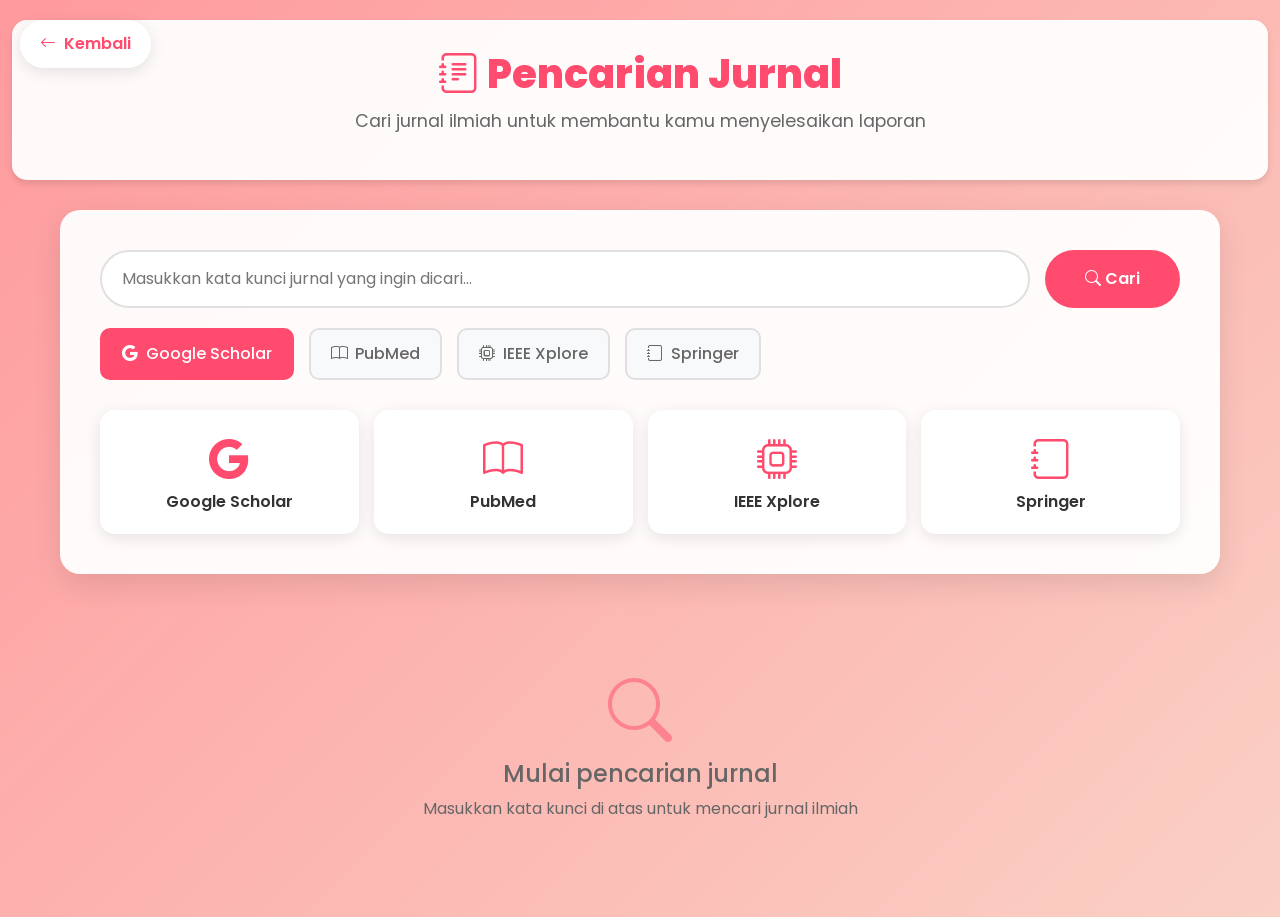
==== journal.html @ b9f50eec "Initial Commit" ====
<!DOCTYPE html>
<html lang="id">
<head>
    <meta charset="UTF-8">
    <meta name="viewport" content="width=device-width, initial-scale=1.0">
    <title>Pencarian Jurnal - Leaa ❤️</title>
    <link rel="icon" href="icon.png">
    <link href="https://cdn.jsdelivr.net/npm/bootstrap@5.3.0/dist/css/bootstrap.min.css" rel="stylesheet">
    <link rel="stylesheet" href="https://cdn.jsdelivr.net/npm/bootstrap-icons@1.11.0/font/bootstrap-icons.css">
    <style>
        @import url('https://fonts.googleapis.com/css2?family=Poppins:wght@300;400;600;700;800&display=swap');

        * {
            margin: 0;
            padding: 0;
            box-sizing: border-box;
        }

        body {
            font-family: 'Poppins', sans-serif;
            background: linear-gradient(135deg, #ff9a9e 0%, #fad0c4 100%);
            min-height: 100vh;
            padding: 20px 0;
        }

        /* Header */
        .header-section {
            background: rgba(255, 255, 255, 0.95);
            border-radius: 15px;
            box-shadow: 0 4px 6px rgba(0, 0, 0, 0.1);
            margin-bottom: 30px;
            padding: 30px;
            text-align: center;
        }

        .header-section h1 {
            color: #ff4b6e;
            font-weight: 800;
            font-size: 2.5rem;
            margin-bottom: 10px;
        }

        .header-section p {
            color: #666;
            font-size: 1.1rem;
        }

        /* Back Button */
        .back-btn {
            position: fixed;
            top: 20px;
            left: 20px;
            background: rgba(255, 255, 255, 0.95);
            color: #ff4b6e;
            border: none;
            border-radius: 50px;
            padding: 12px 20px;
            font-weight: 600;
            box-shadow: 0 4px 15px rgba(0, 0, 0, 0.1);
            transition: all 0.3s ease;
            z-index: 1000;
            text-decoration: none;
            display: inline-flex;
            align-items: center;
            gap: 8px;
        }

        .back-btn:hover {
            background: #ff4b6e;
            color: white;
            transform: translateY(-2px);
            box-shadow: 0 6px 20px rgba(255, 75, 110, 0.3);
        }

        /* Search Container */
        .search-container {
            max-width: 1200px;
            margin: 0 auto;
            padding: 0 20px;
        }

        .search-card {
            background: rgba(255, 255, 255, 0.95);
            border-radius: 20px;
            padding: 40px;
            box-shadow: 0 10px 30px rgba(0, 0, 0, 0.1);
            margin-bottom: 30px;
        }

        .search-form {
            display: flex;
            gap: 15px;
            margin-bottom: 20px;
        }

        .search-input {
            flex: 1;
            padding: 15px 20px;
            border: 2px solid #e0e0e0;
            border-radius: 50px;
            font-size: 1rem;
            transition: all 0.3s ease;
        }

        .search-input:focus {
            outline: none;
            border-color: #ff4b6e;
            box-shadow: 0 0 0 0.2rem rgba(255, 75, 110, 0.25);
        }

        .search-btn {
            background: #ff4b6e;
            color: white;
            border: none;
            border-radius: 50px;
            padding: 15px 40px;
            font-weight: 600;
            font-size: 1rem;
            cursor: pointer;
            transition: all 0.3s ease;
            white-space: nowrap;
        }

        .search-btn:hover {
            background: #ff3356;
            transform: translateY(-2px);
            box-shadow: 0 5px 15px rgba(255, 75, 110, 0.4);
        }

        /* Database Selection */
        .database-selection {
            display: flex;
            gap: 15px;
            flex-wrap: wrap;
            margin-bottom: 20px;
        }

        .database-btn {
            background: #f8f9fa;
            border: 2px solid #e0e0e0;
            border-radius: 10px;
            padding: 12px 20px;
            cursor: pointer;
            transition: all 0.3s ease;
            font-weight: 500;
            color: #666;
            display: flex;
            align-items: center;
            gap: 8px;
        }

        .database-btn:hover {
            border-color: #ff4b6e;
            color: #ff4b6e;
            background: rgba(255, 75, 110, 0.1);
        }

        .database-btn.active {
            background: #ff4b6e;
            color: white;
            border-color: #ff4b6e;
        }

        /* Results Container */
        .results-container {
            max-width: 1200px;
            margin: 0 auto;
            padding: 0 20px;
        }

        .result-card {
            background: rgba(255, 255, 255, 0.95);
            border-radius: 15px;
            padding: 25px;
            margin-bottom: 20px;
            box-shadow: 0 4px 15px rgba(0, 0, 0, 0.1);
            transition: all 0.3s ease;
        }

        .result-card:hover {
            transform: translateY(-5px);
            box-shadow: 0 8px 25px rgba(255, 75, 110, 0.2);
        }

        .result-title {
            color: #ff4b6e;
            font-size: 1.3rem;
            font-weight: 700;
            margin-bottom: 10px;
        }

        .result-title a {
            color: #ff4b6e;
            text-decoration: none;
            transition: color 0.3s ease;
        }

        .result-title a:hover {
            color: #ff3356;
            text-decoration: underline;
        }

        .result-authors {
            color: #666;
            font-size: 0.95rem;
            margin-bottom: 8px;
        }

        .result-abstract {
            color: #555;
            font-size: 0.9rem;
            line-height: 1.6;
            margin-bottom: 15px;
        }

        .result-meta {
            display: flex;
            gap: 15px;
            flex-wrap: wrap;
            font-size: 0.85rem;
            color: #888;
        }

        .result-meta span {
            display: flex;
            align-items: center;
            gap: 5px;
        }

        .no-results {
            text-align: center;
            padding: 60px 20px;
            color: #666;
        }

        .no-results i {
            font-size: 4rem;
            color: #ff4b6e;
            margin-bottom: 20px;
            opacity: 0.5;
        }

        .loading {
            text-align: center;
            padding: 40px;
            color: #ff4b6e;
        }

        .loading i {
            font-size: 3rem;
            animation: spin 1s linear infinite;
        }

        @keyframes spin {
            from { transform: rotate(0deg); }
            to { transform: rotate(360deg); }
        }

        /* Quick Links */
        .quick-links {
            display: grid;
            grid-template-columns: repeat(auto-fit, minmax(200px, 1fr));
            gap: 15px;
            margin-top: 30px;
        }

        .quick-link-card {
            background: rgba(255, 255, 255, 0.95);
            border-radius: 15px;
            padding: 20px;
            text-align: center;
            box-shadow: 0 4px 15px rgba(0, 0, 0, 0.1);
            transition: all 0.3s ease;
            cursor: pointer;
            text-decoration: none;
            color: inherit;
        }

        .quick-link-card:hover {
            transform: translateY(-5px);
            box-shadow: 0 8px 25px rgba(255, 75, 110, 0.2);
        }

        .quick-link-icon {
            font-size: 2.5rem;
            color: #ff4b6e;
            margin-bottom: 10px;
        }

        .quick-link-title {
            font-weight: 600;
            color: #333;
            font-size: 1rem;
        }

        /* Responsive */
        @media (max-width: 768px) {
            .header-section h1 {
                font-size: 2rem;
            }

            .search-form {
                flex-direction: column;
            }

            .search-btn {
                width: 100%;
            }

            .back-btn {
                top: 10px;
                left: 10px;
                padding: 10px 15px;
                font-size: 0.9rem;
            }
        }
    </style>
</head>
<body>
    <!-- Back Button -->
    <a href="index.html" class="back-btn">
        <i class="bi bi-arrow-left"></i> Kembali
    </a>

    <!-- Header -->
    <div class="container-fluid">
        <div class="header-section">
            <h1><i class="bi bi-journal-text"></i> Pencarian Jurnal</h1>
            <p>Cari jurnal ilmiah untuk membantu kamu menyelesaikan laporan</p>
        </div>
    </div>

    <!-- Search Container -->
    <div class="search-container">
        <div class="search-card">
            <form class="search-form" id="searchForm" onsubmit="handleSearch(event)">
                <input 
                    type="text" 
                    class="search-input" 
                    id="searchInput" 
                    placeholder="Masukkan kata kunci jurnal yang ingin dicari..."
                    required
                >
                <button type="submit" class="search-btn">
                    <i class="bi bi-search"></i> Cari
                </button>
            </form>

            <div class="database-selection">
                <button class="database-btn active" data-db="scholar" onclick="selectDatabase('scholar')">
                    <i class="bi bi-google"></i> Google Scholar
                </button>
                <button class="database-btn" data-db="pubmed" onclick="selectDatabase('pubmed')">
                    <i class="bi bi-book"></i> PubMed
                </button>
                <button class="database-btn" data-db="ieee" onclick="selectDatabase('ieee')">
                    <i class="bi bi-cpu"></i> IEEE Xplore
                </button>
                <button class="database-btn" data-db="springer" onclick="selectDatabase('springer')">
                    <i class="bi bi-journal"></i> Springer
                </button>
            </div>

            <div class="quick-links">
                <a href="https://scholar.google.com" target="_blank" class="quick-link-card">
                    <i class="bi bi-google quick-link-icon"></i>
                    <div class="quick-link-title">Google Scholar</div>
                </a>
                <a href="https://pubmed.ncbi.nlm.nih.gov" target="_blank" class="quick-link-card">
                    <i class="bi bi-book quick-link-icon"></i>
                    <div class="quick-link-title">PubMed</div>
                </a>
                <a href="https://ieeexplore.ieee.org" target="_blank" class="quick-link-card">
                    <i class="bi bi-cpu quick-link-icon"></i>
                    <div class="quick-link-title">IEEE Xplore</div>
                </a>
                <a href="https://link.springer.com" target="_blank" class="quick-link-card">
                    <i class="bi bi-journal quick-link-icon"></i>
                    <div class="quick-link-title">Springer</div>
                </a>
            </div>
        </div>
    </div>

    <!-- Results Container -->
    <div class="results-container" id="resultsContainer">
        <div class="no-results" id="noResults">
            <i class="bi bi-search"></i>
            <h4>Mulai pencarian jurnal</h4>
            <p>Masukkan kata kunci di atas untuk mencari jurnal ilmiah</p>
        </div>
    </div>

    <script>
        let selectedDatabase = 'scholar';

        function selectDatabase(db) {
            selectedDatabase = db;
            document.querySelectorAll('.database-btn').forEach(btn => {
                btn.classList.remove('active');
            });
            document.querySelector(`[data-db="${db}"]`).classList.add('active');
        }

        function handleSearch(event) {
            event.preventDefault();
            const query = document.getElementById('searchInput').value.trim();
            
            if (!query) {
                return;
            }

            // Show loading
            document.getElementById('resultsContainer').innerHTML = `
                <div class="loading">
                    <i class="bi bi-arrow-repeat"></i>
                    <p style="margin-top: 15px;">Mencari jurnal...</p>
                </div>
            `;

            // Redirect to search engine based on selected database
            setTimeout(() => {
                let searchUrl = '';
                
                switch(selectedDatabase) {
                    case 'scholar':
                        searchUrl = `https://scholar.google.com/scholar?q=${encodeURIComponent(query)}`;
                        break;
                    case 'pubmed':
                        searchUrl = `https://pubmed.ncbi.nlm.nih.gov/?term=${encodeURIComponent(query)}`;
                        break;
                    case 'ieee':
                        searchUrl = `https://ieeexplore.ieee.org/search/searchresult.jsp?queryText=${encodeURIComponent(query)}`;
                        break;
                    case 'springer':
                        searchUrl = `https://link.springer.com/search?query=${encodeURIComponent(query)}`;
                        break;
                    default:
                        searchUrl = `https://scholar.google.com/scholar?q=${encodeURIComponent(query)}`;
                }

                // Show results with link
                document.getElementById('resultsContainer').innerHTML = `
                    <div class="result-card">
                        <div class="result-title">
                            <i class="bi bi-check-circle-fill" style="color: #28a745;"></i> Pencarian Siap!
                        </div>
                        <p style="margin: 20px 0; color: #666;">
                            Klik tombol di bawah untuk membuka hasil pencarian di ${getDatabaseName(selectedDatabase)}:
                        </p>
                        <a href="${searchUrl}" target="_blank" class="search-btn" style="display: inline-block; text-decoration: none;">
                            <i class="bi bi-box-arrow-up-right"></i> Buka Hasil Pencarian
                        </a>
                        <div style="margin-top: 20px; padding-top: 20px; border-top: 1px solid #e0e0e0;">
                            <p style="color: #888; font-size: 0.9rem;">
                                <i class="bi bi-info-circle"></i> 
                                Tips: Gunakan kata kunci yang spesifik untuk hasil yang lebih akurat. 
                                Contoh: "machine learning" AND "neural network" untuk mencari jurnal yang mengandung kedua istilah tersebut.
                            </p>
                        </div>
                    </div>
                `;
            }, 1000);
        }

        function getDatabaseName(db) {
            const names = {
                'scholar': 'Google Scholar',
                'pubmed': 'PubMed',
                'ieee': 'IEEE Xplore',
                'springer': 'Springer'
            };
            return names[db] || 'Google Scholar';
        }

        // Allow Enter key to search
        document.getElementById('searchInput').addEventListener('keypress', function(e) {
            if (e.key === 'Enter') {
                handleSearch(e);
            }
        });
    </script>
</body>
</html>
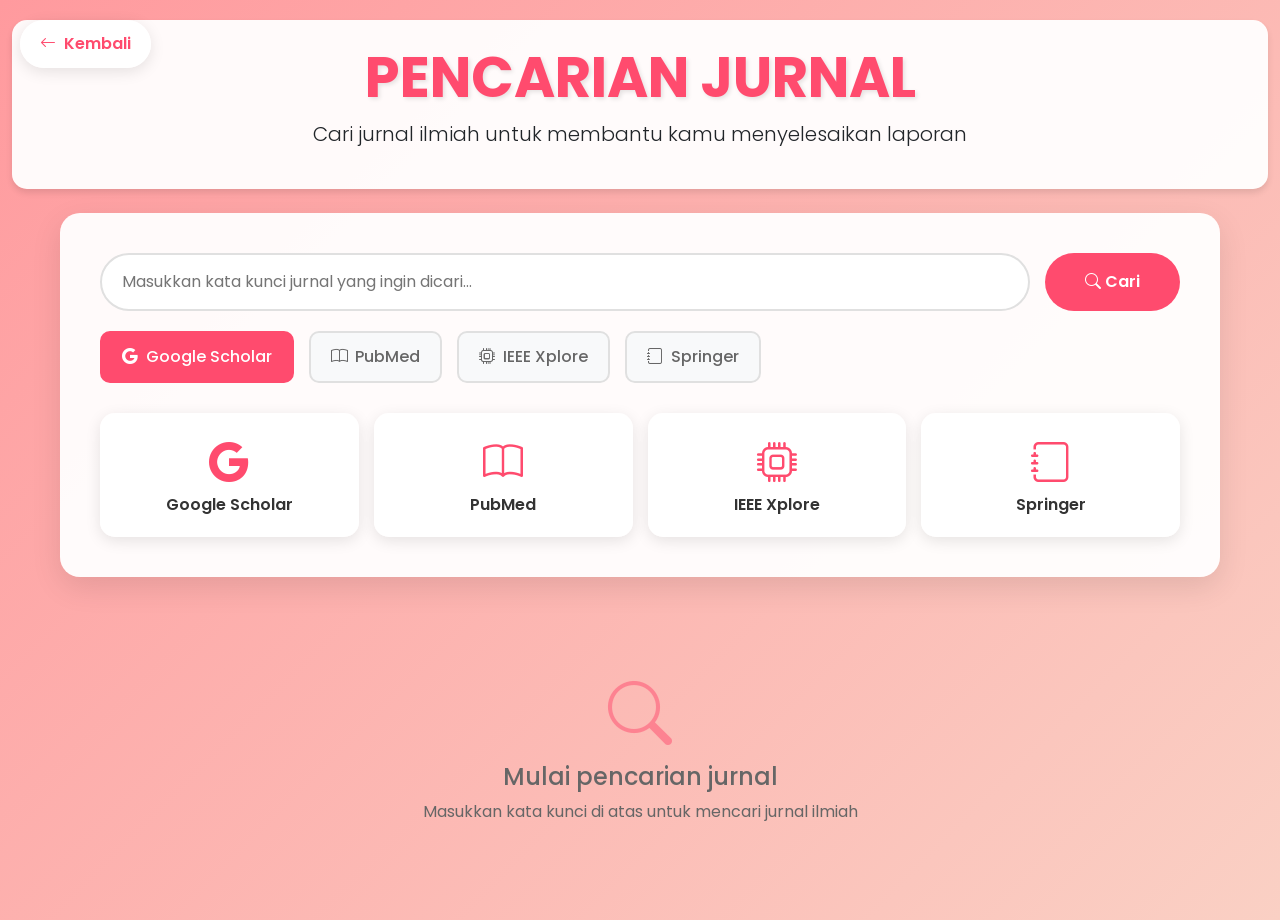
==== commit 3e6b38c9: "Initial Commit" ====
--- a/journal.html
+++ b/journal.html
@@ -7,314 +7,7 @@
     <link rel="icon" href="icon.png">
     <link href="https://cdn.jsdelivr.net/npm/bootstrap@5.3.0/dist/css/bootstrap.min.css" rel="stylesheet">
     <link rel="stylesheet" href="https://cdn.jsdelivr.net/npm/bootstrap-icons@1.11.0/font/bootstrap-icons.css">
-    <style>
-        @import url('https://fonts.googleapis.com/css2?family=Poppins:wght@300;400;600;700;800&display=swap');
-
-        * {
-            margin: 0;
-            padding: 0;
-            box-sizing: border-box;
-        }
-
-        body {
-            font-family: 'Poppins', sans-serif;
-            background: linear-gradient(135deg, #ff9a9e 0%, #fad0c4 100%);
-            min-height: 100vh;
-            padding: 20px 0;
-        }
-
-        /* Header */
-        .header-section {
-            background: rgba(255, 255, 255, 0.95);
-            border-radius: 15px;
-            box-shadow: 0 4px 6px rgba(0, 0, 0, 0.1);
-            margin-bottom: 30px;
-            padding: 30px;
-            text-align: center;
-        }
-
-        .header-section h1 {
-            color: #ff4b6e;
-            font-weight: 800;
-            font-size: 2.5rem;
-            margin-bottom: 10px;
-        }
-
-        .header-section p {
-            color: #666;
-            font-size: 1.1rem;
-        }
-
-        /* Back Button */
-        .back-btn {
-            position: fixed;
-            top: 20px;
-            left: 20px;
-            background: rgba(255, 255, 255, 0.95);
-            color: #ff4b6e;
-            border: none;
-            border-radius: 50px;
-            padding: 12px 20px;
-            font-weight: 600;
-            box-shadow: 0 4px 15px rgba(0, 0, 0, 0.1);
-            transition: all 0.3s ease;
-            z-index: 1000;
-            text-decoration: none;
-            display: inline-flex;
-            align-items: center;
-            gap: 8px;
-        }
-
-        .back-btn:hover {
-            background: #ff4b6e;
-            color: white;
-            transform: translateY(-2px);
-            box-shadow: 0 6px 20px rgba(255, 75, 110, 0.3);
-        }
-
-        /* Search Container */
-        .search-container {
-            max-width: 1200px;
-            margin: 0 auto;
-            padding: 0 20px;
-        }
-
-        .search-card {
-            background: rgba(255, 255, 255, 0.95);
-            border-radius: 20px;
-            padding: 40px;
-            box-shadow: 0 10px 30px rgba(0, 0, 0, 0.1);
-            margin-bottom: 30px;
-        }
-
-        .search-form {
-            display: flex;
-            gap: 15px;
-            margin-bottom: 20px;
-        }
-
-        .search-input {
-            flex: 1;
-            padding: 15px 20px;
-            border: 2px solid #e0e0e0;
-            border-radius: 50px;
-            font-size: 1rem;
-            transition: all 0.3s ease;
-        }
-
-        .search-input:focus {
-            outline: none;
-            border-color: #ff4b6e;
-            box-shadow: 0 0 0 0.2rem rgba(255, 75, 110, 0.25);
-        }
-
-        .search-btn {
-            background: #ff4b6e;
-            color: white;
-            border: none;
-            border-radius: 50px;
-            padding: 15px 40px;
-            font-weight: 600;
-            font-size: 1rem;
-            cursor: pointer;
-            transition: all 0.3s ease;
-            white-space: nowrap;
-        }
-
-        .search-btn:hover {
-            background: #ff3356;
-            transform: translateY(-2px);
-            box-shadow: 0 5px 15px rgba(255, 75, 110, 0.4);
-        }
-
-        /* Database Selection */
-        .database-selection {
-            display: flex;
-            gap: 15px;
-            flex-wrap: wrap;
-            margin-bottom: 20px;
-        }
-
-        .database-btn {
-            background: #f8f9fa;
-            border: 2px solid #e0e0e0;
-            border-radius: 10px;
-            padding: 12px 20px;
-            cursor: pointer;
-            transition: all 0.3s ease;
-            font-weight: 500;
-            color: #666;
-            display: flex;
-            align-items: center;
-            gap: 8px;
-        }
-
-        .database-btn:hover {
-            border-color: #ff4b6e;
-            color: #ff4b6e;
-            background: rgba(255, 75, 110, 0.1);
-        }
-
-        .database-btn.active {
-            background: #ff4b6e;
-            color: white;
-            border-color: #ff4b6e;
-        }
-
-        /* Results Container */
-        .results-container {
-            max-width: 1200px;
-            margin: 0 auto;
-            padding: 0 20px;
-        }
-
-        .result-card {
-            background: rgba(255, 255, 255, 0.95);
-            border-radius: 15px;
-            padding: 25px;
-            margin-bottom: 20px;
-            box-shadow: 0 4px 15px rgba(0, 0, 0, 0.1);
-            transition: all 0.3s ease;
-        }
-
-        .result-card:hover {
-            transform: translateY(-5px);
-            box-shadow: 0 8px 25px rgba(255, 75, 110, 0.2);
-        }
-
-        .result-title {
-            color: #ff4b6e;
-            font-size: 1.3rem;
-            font-weight: 700;
-            margin-bottom: 10px;
-        }
-
-        .result-title a {
-            color: #ff4b6e;
-            text-decoration: none;
-            transition: color 0.3s ease;
-        }
-
-        .result-title a:hover {
-            color: #ff3356;
-            text-decoration: underline;
-        }
-
-        .result-authors {
-            color: #666;
-            font-size: 0.95rem;
-            margin-bottom: 8px;
-        }
-
-        .result-abstract {
-            color: #555;
-            font-size: 0.9rem;
-            line-height: 1.6;
-            margin-bottom: 15px;
-        }
-
-        .result-meta {
-            display: flex;
-            gap: 15px;
-            flex-wrap: wrap;
-            font-size: 0.85rem;
-            color: #888;
-        }
-
-        .result-meta span {
-            display: flex;
-            align-items: center;
-            gap: 5px;
-        }
-
-        .no-results {
-            text-align: center;
-            padding: 60px 20px;
-            color: #666;
-        }
-
-        .no-results i {
-            font-size: 4rem;
-            color: #ff4b6e;
-            margin-bottom: 20px;
-            opacity: 0.5;
-        }
-
-        .loading {
-            text-align: center;
-            padding: 40px;
-            color: #ff4b6e;
-        }
-
-        .loading i {
-            font-size: 3rem;
-            animation: spin 1s linear infinite;
-        }
-
-        @keyframes spin {
-            from { transform: rotate(0deg); }
-            to { transform: rotate(360deg); }
-        }
-
-        /* Quick Links */
-        .quick-links {
-            display: grid;
-            grid-template-columns: repeat(auto-fit, minmax(200px, 1fr));
-            gap: 15px;
-            margin-top: 30px;
-        }
-
-        .quick-link-card {
-            background: rgba(255, 255, 255, 0.95);
-            border-radius: 15px;
-            padding: 20px;
-            text-align: center;
-            box-shadow: 0 4px 15px rgba(0, 0, 0, 0.1);
-            transition: all 0.3s ease;
-            cursor: pointer;
-            text-decoration: none;
-            color: inherit;
-        }
-
-        .quick-link-card:hover {
-            transform: translateY(-5px);
-            box-shadow: 0 8px 25px rgba(255, 75, 110, 0.2);
-        }
-
-        .quick-link-icon {
-            font-size: 2.5rem;
-            color: #ff4b6e;
-            margin-bottom: 10px;
-        }
-
-        .quick-link-title {
-            font-weight: 600;
-            color: #333;
-            font-size: 1rem;
-        }
-
-        /* Responsive */
-        @media (max-width: 768px) {
-            .header-section h1 {
-                font-size: 2rem;
-            }
-
-            .search-form {
-                flex-direction: column;
-            }
-
-            .search-btn {
-                width: 100%;
-            }
-
-            .back-btn {
-                top: 10px;
-                left: 10px;
-                padding: 10px 15px;
-                font-size: 0.9rem;
-            }
-        }
-    </style>
+    <link rel="stylesheet" href="Library/style.css">
 </head>
 <body>
     <!-- Back Button -->
@@ -324,9 +17,13 @@
 
     <!-- Header -->
     <div class="container-fluid">
-        <div class="header-section">
-            <h1><i class="bi bi-journal-text"></i> Pencarian Jurnal</h1>
-            <p>Cari jurnal ilmiah untuk membantu kamu menyelesaikan laporan</p>
+        <div class="row">
+            <div class="col-12">
+                <div class="header-section text-center py-4 mb-4">
+                    <h1 class="display-4 fw-bold">PENCARIAN JURNAL</h1>
+                    <p class="lead">Cari jurnal ilmiah untuk membantu kamu menyelesaikan laporan</p>
+                </div>
+            </div>
         </div>
     </div>
 
--- a/Library/style.css
+++ b/Library/style.css
@@ -0,0 +1,822 @@
+/* Google Fonts Import */
+@import url('https://fonts.googleapis.com/css2?family=Poppins:wght@300;400;600;700;800&display=swap');
+
+body {
+    font-family: 'Poppins', sans-serif;
+    background: linear-gradient(135deg, #ff9a9e 0%, #fad0c4 100%);
+    min-height: 100vh;
+    padding: 20px 0;
+}
+
+.header-section {
+    background: rgba(255, 255, 255, 0.95);
+    border-radius: 15px;
+    box-shadow: 0 4px 6px rgba(0, 0, 0, 0.1);
+    margin-bottom: 30px;
+}
+
+.header-section h1 {
+    color: #ff4b6e;
+    text-shadow: 2px 2px 4px rgba(0, 0, 0, 0.1);
+}
+
+.card {
+    border: none;
+    border-radius: 15px;
+    transition: transform 0.3s ease, box-shadow 0.3s ease;
+}
+
+.card:hover {
+    transform: translateY(-5px);
+    box-shadow: 0 8px 16px rgba(0, 0, 0, 0.2) !important;
+}
+
+.list-group-item {
+    border: none;
+    padding: 12px 20px;
+    transition: all 0.3s ease;
+    cursor: pointer;
+}
+
+.list-group-item:hover {
+    background-color: #f8f9fa;
+    padding-left: 25px;
+}
+
+.list-group-item i {
+    margin-right: 10px;
+    color: #ff4b6e;
+}
+
+.btn-primary {
+    background: #ff4b6e;
+    border: none;
+    border-radius: 10px;
+    padding: 10px 30px;
+    font-weight: 600;
+    transition: all 0.3s ease;
+}
+
+.btn-primary:hover {
+    background: #ff3356;
+    transform: translateY(-2px);
+    box-shadow: 0 4px 8px rgba(255, 75, 110, 0.3);
+}
+
+.form-control, .form-select {
+    border-radius: 10px;
+    border: 2px solid #e0e0e0;
+    padding: 10px 15px;
+    transition: all 0.3s ease;
+}
+
+.form-control:focus, .form-select:focus {
+    border-color: #ff4b6e;
+    box-shadow: 0 0 0 0.2rem rgba(255, 75, 110, 0.25);
+}
+
+.result-box {
+    background: linear-gradient(135deg, #ff4b6e 0%, #ff9a9e 100%);
+    color: white;
+    border-radius: 15px;
+    padding: 20px;
+    margin-top: 20px;
+    box-shadow: 0 4px 6px rgba(0, 0, 0, 0.1);
+}
+
+.steps-box {
+    background: #f8f9fa;
+    border-radius: 10px;
+    padding: 20px;
+    margin-top: 20px;
+    border-left: 4px solid #ff4b6e;
+    max-height: 500px;
+    overflow-y: auto;
+}
+
+.steps-box pre {
+    margin: 0;
+    font-family: 'Courier New', monospace;
+    font-size: 14px;
+    line-height: 1.6;
+    white-space: pre-wrap;
+    word-wrap: break-word;
+}
+
+.alert {
+    border-radius: 10px;
+    border: none;
+}
+
+.badge {
+    padding: 8px 12px;
+    border-radius: 8px;
+    font-size: 0.9rem;
+}
+
+.input-group {
+    margin-bottom: 15px;
+}
+
+.input-group-text {
+    background: #ff4b6e;
+    color: white;
+    border: none;
+    border-radius: 10px 0 0 10px;
+    font-weight: 600;
+}
+
+.card-header {
+    border-radius: 15px 15px 0 0 !important;
+    font-weight: 600;
+}
+
+.card-header.bg-primary {
+    background: #ff4b6e !important;
+    border-color: #ff4b6e !important;
+}
+
+.text-primary {
+    color: #ff4b6e !important;
+}
+
+/* Custom Alert Popup Styles */
+.custom-alert-overlay {
+    display: none;
+    position: fixed;
+    top: 0;
+    left: 0;
+    width: 100%;
+    height: 100%;
+    background: rgba(0, 0, 0, 0.5);
+    backdrop-filter: blur(5px);
+    z-index: 9999;
+    justify-content: center;
+    align-items: center;
+    animation: fadeIn 0.3s ease;
+}
+
+.custom-alert-overlay.show {
+    display: flex;
+}
+
+.custom-alert-box {
+    background: white;
+    border-radius: 20px;
+    padding: 30px;
+    max-width: 450px;
+    width: 90%;
+    box-shadow: 0 10px 40px rgba(0, 0, 0, 0.3);
+    text-align: center;
+    animation: slideUp 0.3s ease;
+    position: relative;
+    overflow: hidden;
+}
+
+.custom-alert-box::before {
+    content: '';
+    position: absolute;
+    top: 0;
+    left: 0;
+    right: 0;
+    height: 5px;
+    background: linear-gradient(135deg, #ff4b6e 0%, #ff9a9e 100%);
+}
+
+.custom-alert-icon {
+    font-size: 4rem;
+    color: #ff4b6e;
+    margin-bottom: 15px;
+    animation: bounce 0.5s ease;
+}
+
+.custom-alert-icon i {
+    display: inline-block;
+}
+
+.custom-alert-content {
+    margin-bottom: 25px;
+}
+
+.custom-alert-title {
+    color: #333;
+    font-weight: 700;
+    font-size: 1.5rem;
+    margin-bottom: 10px;
+}
+
+.custom-alert-message {
+    color: #666;
+    font-size: 1rem;
+    line-height: 1.6;
+    margin: 0;
+}
+
+.custom-alert-btn {
+    background: #ff4b6e;
+    color: white;
+    border: none;
+    border-radius: 10px;
+    padding: 12px 40px;
+    font-size: 1rem;
+    font-weight: 600;
+    cursor: pointer;
+    transition: all 0.3s ease;
+    box-shadow: 0 4px 15px rgba(255, 75, 110, 0.4);
+}
+
+.custom-alert-btn:hover {
+    background: #ff3356;
+    transform: translateY(-2px);
+    box-shadow: 0 6px 20px rgba(255, 75, 110, 0.6);
+}
+
+.custom-alert-btn:active {
+    transform: translateY(0);
+}
+
+/* Animations */
+@keyframes fadeIn {
+    from {
+        opacity: 0;
+    }
+    to {
+        opacity: 1;
+    }
+}
+
+@keyframes slideUp {
+    from {
+        transform: translateY(50px);
+        opacity: 0;
+    }
+    to {
+        transform: translateY(0);
+        opacity: 1;
+    }
+}
+
+@keyframes bounce {
+    0%, 100% {
+        transform: translateY(0);
+    }
+    50% {
+        transform: translateY(-10px);
+    }
+}
+
+@media (max-width: 768px) {
+    .header-section h1 {
+        font-size: 1.8rem;
+    }
+    
+    .header-section .lead {
+        font-size: 1rem;
+    }
+    
+    .custom-alert-box {
+        padding: 25px 20px;
+        max-width: 90%;
+    }
+    
+    .custom-alert-icon {
+        font-size: 3rem;
+    }
+    
+    .custom-alert-title {
+        font-size: 1.3rem;
+    }
+    
+    .custom-alert-message {
+        font-size: 0.9rem;
+    }
+}
+
+/* ============================================
+   ADDITIONAL STYLES FROM OTHER PAGES
+   ============================================ */
+
+/* Back Button (for calculator and journal pages) */
+.back-btn {
+    position: fixed;
+    top: 20px;
+    left: 20px;
+    background: rgba(255, 255, 255, 0.95);
+    color: #ff4b6e;
+    border: none;
+    border-radius: 50px;
+    padding: 12px 20px;
+    font-weight: 600;
+    box-shadow: 0 4px 15px rgba(0, 0, 0, 0.1);
+    transition: all 0.3s ease;
+    z-index: 1000;
+    text-decoration: none;
+    display: inline-flex;
+    align-items: center;
+    gap: 8px;
+    font-family: 'Poppins', sans-serif;
+}
+
+.back-btn:hover {
+    background: #ff4b6e;
+    color: white;
+    transform: translateY(-2px);
+    box-shadow: 0 6px 20px rgba(255, 75, 110, 0.3);
+}
+
+/* Index Page Styles */
+.floating-hearts {
+    position: fixed;
+    top: 0;
+    left: 0;
+    width: 100%;
+    height: 100%;
+    pointer-events: none;
+    z-index: 1;
+}
+
+.heart {
+    position: absolute;
+    color: rgba(255, 255, 255, 0.3);
+    font-size: 20px;
+    animation: float 15s infinite linear;
+}
+
+@keyframes float {
+    0% {
+        transform: translateY(100vh) rotate(0deg);
+        opacity: 0;
+    }
+    10% {
+        opacity: 1;
+    }
+    90% {
+        opacity: 1;
+    }
+    100% {
+        transform: translateY(-100vh) rotate(360deg);
+        opacity: 0;
+    }
+}
+
+.main-container {
+    position: relative;
+    z-index: 2;
+    min-height: 100vh;
+    display: flex;
+    flex-direction: column;
+    justify-content: center;
+    align-items: center;
+    padding: 20px;
+}
+
+.hero-section {
+    text-align: center;
+    color: white;
+    margin-bottom: 50px;
+    animation: fadeInUp 1s ease-out;
+}
+
+.name-title {
+    font-size: 5rem;
+    font-weight: 800;
+    text-shadow: 3px 3px 10px rgba(0, 0, 0, 0.2);
+    margin-bottom: 20px;
+    background: linear-gradient(135deg, #ffffff 0%, #ffe0e6 100%);
+    -webkit-background-clip: text;
+    -webkit-text-fill-color: transparent;
+    background-clip: text;
+    animation: glow 2s ease-in-out infinite alternate;
+}
+
+@keyframes glow {
+    from {
+        text-shadow: 0 0 20px rgba(255, 255, 255, 0.5);
+    }
+    to {
+        text-shadow: 0 0 30px rgba(255, 255, 255, 0.8), 0 0 40px rgba(255, 192, 203, 0.6);
+    }
+}
+
+.subtitle {
+    font-size: 1.5rem;
+    font-weight: 300;
+    margin-bottom: 10px;
+    opacity: 0.95;
+}
+
+.heart-icon {
+    font-size: 3rem;
+    color: #ff4b6e;
+    animation: pulse 1.5s ease-in-out infinite;
+    display: inline-block;
+    margin: 20px 0;
+}
+
+@keyframes pulse {
+    0%, 100% {
+        transform: scale(1);
+    }
+    50% {
+        transform: scale(1.2);
+    }
+}
+
+.cards-container {
+    display: grid;
+    grid-template-columns: repeat(auto-fit, minmax(280px, 1fr));
+    gap: 30px;
+    max-width: 1200px;
+    width: 100%;
+    margin-top: 40px;
+}
+
+.feature-card {
+    background: rgba(255, 255, 255, 0.95);
+    border-radius: 20px;
+    padding: 40px 30px;
+    text-align: center;
+    box-shadow: 0 10px 30px rgba(0, 0, 0, 0.1);
+    transition: all 0.3s ease;
+    cursor: pointer;
+    position: relative;
+    overflow: hidden;
+}
+
+.feature-card::before {
+    content: '';
+    position: absolute;
+    top: 0;
+    left: -100%;
+    width: 100%;
+    height: 100%;
+    background: linear-gradient(90deg, transparent, rgba(255, 255, 255, 0.4), transparent);
+    transition: left 0.5s;
+}
+
+.feature-card:hover::before {
+    left: 100%;
+}
+
+.feature-card:hover {
+    transform: translateY(-10px);
+    box-shadow: 0 15px 40px rgba(255, 75, 110, 0.3);
+}
+
+.feature-card-icon {
+    font-size: 4rem;
+    color: #ff4b6e;
+    margin-bottom: 20px;
+    display: block;
+    line-height: 1;
+}
+
+.feature-card-icon::before {
+    display: inline-block;
+}
+
+.feature-card-title {
+    font-size: 1.5rem;
+    font-weight: 700;
+    color: #333;
+    margin-bottom: 15px;
+}
+
+.feature-card-description {
+    color: #666;
+    font-size: 1rem;
+    line-height: 1.6;
+    margin-bottom: 20px;
+}
+
+.feature-card-btn {
+    background: #ff4b6e;
+    color: white;
+    border: none;
+    padding: 12px 30px;
+    border-radius: 50px;
+    font-weight: 600;
+    font-size: 1rem;
+    transition: all 0.3s ease;
+    text-decoration: none;
+    display: inline-block;
+}
+
+.feature-card-btn:hover {
+    background: #ff3356;
+    transform: scale(1.05);
+    box-shadow: 0 5px 15px rgba(255, 75, 110, 0.4);
+    color: white;
+}
+
+.sparkle {
+    position: absolute;
+    width: 10px;
+    height: 10px;
+    background: white;
+    border-radius: 50%;
+    animation: sparkle 2s infinite;
+}
+
+@keyframes sparkle {
+    0%, 100% {
+        opacity: 0;
+        transform: scale(0);
+    }
+    50% {
+        opacity: 1;
+        transform: scale(1);
+    }
+}
+
+.footer {
+    margin-top: 60px;
+    text-align: center;
+    color: rgba(255, 255, 255, 0.8);
+    font-size: 0.9rem;
+}
+
+@keyframes fadeInUp {
+    from {
+        opacity: 0;
+        transform: translateY(30px);
+    }
+    to {
+        opacity: 1;
+        transform: translateY(0);
+    }
+}
+
+.feature-card {
+    animation: fadeInUp 0.8s ease-out backwards;
+}
+
+.feature-card:nth-child(1) {
+    animation-delay: 0.2s;
+}
+
+.feature-card:nth-child(2) {
+    animation-delay: 0.4s;
+}
+
+.feature-card:nth-child(3) {
+    animation-delay: 0.6s;
+}
+
+/* Journal Page Styles */
+.search-container {
+    max-width: 1200px;
+    margin: 0 auto;
+    padding: 0 20px;
+}
+
+.search-card {
+    background: rgba(255, 255, 255, 0.95);
+    border-radius: 20px;
+    padding: 40px;
+    box-shadow: 0 10px 30px rgba(0, 0, 0, 0.1);
+    margin-bottom: 30px;
+}
+
+.search-form {
+    display: flex;
+    gap: 15px;
+    margin-bottom: 20px;
+}
+
+.search-input {
+    flex: 1;
+    padding: 15px 20px;
+    border: 2px solid #e0e0e0;
+    border-radius: 50px;
+    font-size: 1rem;
+    transition: all 0.3s ease;
+}
+
+.search-input:focus {
+    outline: none;
+    border-color: #ff4b6e;
+    box-shadow: 0 0 0 0.2rem rgba(255, 75, 110, 0.25);
+}
+
+.search-btn {
+    background: #ff4b6e;
+    color: white;
+    border: none;
+    border-radius: 50px;
+    padding: 15px 40px;
+    font-weight: 600;
+    font-size: 1rem;
+    cursor: pointer;
+    transition: all 0.3s ease;
+    white-space: nowrap;
+}
+
+.search-btn:hover {
+    background: #ff3356;
+    transform: translateY(-2px);
+    box-shadow: 0 5px 15px rgba(255, 75, 110, 0.4);
+}
+
+.database-selection {
+    display: flex;
+    gap: 15px;
+    flex-wrap: wrap;
+    margin-bottom: 20px;
+}
+
+.database-btn {
+    background: #f8f9fa;
+    border: 2px solid #e0e0e0;
+    border-radius: 10px;
+    padding: 12px 20px;
+    cursor: pointer;
+    transition: all 0.3s ease;
+    font-weight: 500;
+    color: #666;
+    display: flex;
+    align-items: center;
+    gap: 8px;
+}
+
+.database-btn:hover {
+    border-color: #ff4b6e;
+    color: #ff4b6e;
+    background: rgba(255, 75, 110, 0.1);
+}
+
+.database-btn.active {
+    background: #ff4b6e;
+    color: white;
+    border-color: #ff4b6e;
+}
+
+.results-container {
+    max-width: 1200px;
+    margin: 0 auto;
+    padding: 0 20px;
+}
+
+.result-card {
+    background: rgba(255, 255, 255, 0.95);
+    border-radius: 15px;
+    padding: 25px;
+    margin-bottom: 20px;
+    box-shadow: 0 4px 15px rgba(0, 0, 0, 0.1);
+    transition: all 0.3s ease;
+}
+
+.result-card:hover {
+    transform: translateY(-5px);
+    box-shadow: 0 8px 25px rgba(255, 75, 110, 0.2);
+}
+
+.result-title {
+    color: #ff4b6e;
+    font-size: 1.3rem;
+    font-weight: 700;
+    margin-bottom: 10px;
+}
+
+.result-title a {
+    color: #ff4b6e;
+    text-decoration: none;
+    transition: color 0.3s ease;
+}
+
+.result-title a:hover {
+    color: #ff3356;
+    text-decoration: underline;
+}
+
+.result-authors {
+    color: #666;
+    font-size: 0.95rem;
+    margin-bottom: 8px;
+}
+
+.result-abstract {
+    color: #555;
+    font-size: 0.9rem;
+    line-height: 1.6;
+    margin-bottom: 15px;
+}
+
+.result-meta {
+    display: flex;
+    gap: 15px;
+    flex-wrap: wrap;
+    font-size: 0.85rem;
+    color: #888;
+}
+
+.result-meta span {
+    display: flex;
+    align-items: center;
+    gap: 5px;
+}
+
+.no-results {
+    text-align: center;
+    padding: 60px 20px;
+    color: #666;
+}
+
+.no-results i {
+    font-size: 4rem;
+    color: #ff4b6e;
+    margin-bottom: 20px;
+    opacity: 0.5;
+}
+
+.loading {
+    text-align: center;
+    padding: 40px;
+    color: #ff4b6e;
+}
+
+.loading i {
+    font-size: 3rem;
+    animation: spin 1s linear infinite;
+}
+
+@keyframes spin {
+    from { transform: rotate(0deg); }
+    to { transform: rotate(360deg); }
+}
+
+.quick-links {
+    display: grid;
+    grid-template-columns: repeat(auto-fit, minmax(200px, 1fr));
+    gap: 15px;
+    margin-top: 30px;
+}
+
+.quick-link-card {
+    background: rgba(255, 255, 255, 0.95);
+    border-radius: 15px;
+    padding: 20px;
+    text-align: center;
+    box-shadow: 0 4px 15px rgba(0, 0, 0, 0.1);
+    transition: all 0.3s ease;
+    cursor: pointer;
+    text-decoration: none;
+    color: inherit;
+}
+
+.quick-link-card:hover {
+    transform: translateY(-5px);
+    box-shadow: 0 8px 25px rgba(255, 75, 110, 0.2);
+}
+
+.quick-link-icon {
+    font-size: 2.5rem;
+    color: #ff4b6e;
+    margin-bottom: 10px;
+}
+
+.quick-link-title {
+    font-weight: 600;
+    color: #333;
+    font-size: 1rem;
+}
+
+/* Additional Responsive Styles */
+@media (max-width: 768px) {
+    .name-title {
+        font-size: 3rem;
+    }
+
+    .subtitle {
+        font-size: 1.2rem;
+    }
+
+    .cards-container {
+        grid-template-columns: 1fr;
+        gap: 20px;
+    }
+
+    .feature-card {
+        padding: 30px 20px;
+    }
+
+    .header-section h1 {
+        font-size: 2rem;
+    }
+
+    .search-form {
+        flex-direction: column;
+    }
+
+    .search-btn {
+        width: 100%;
+    }
+
+    .back-btn {
+        top: 10px;
+        left: 10px;
+        padding: 10px 15px;
+        font-size: 0.9rem;
+    }
+}
+
